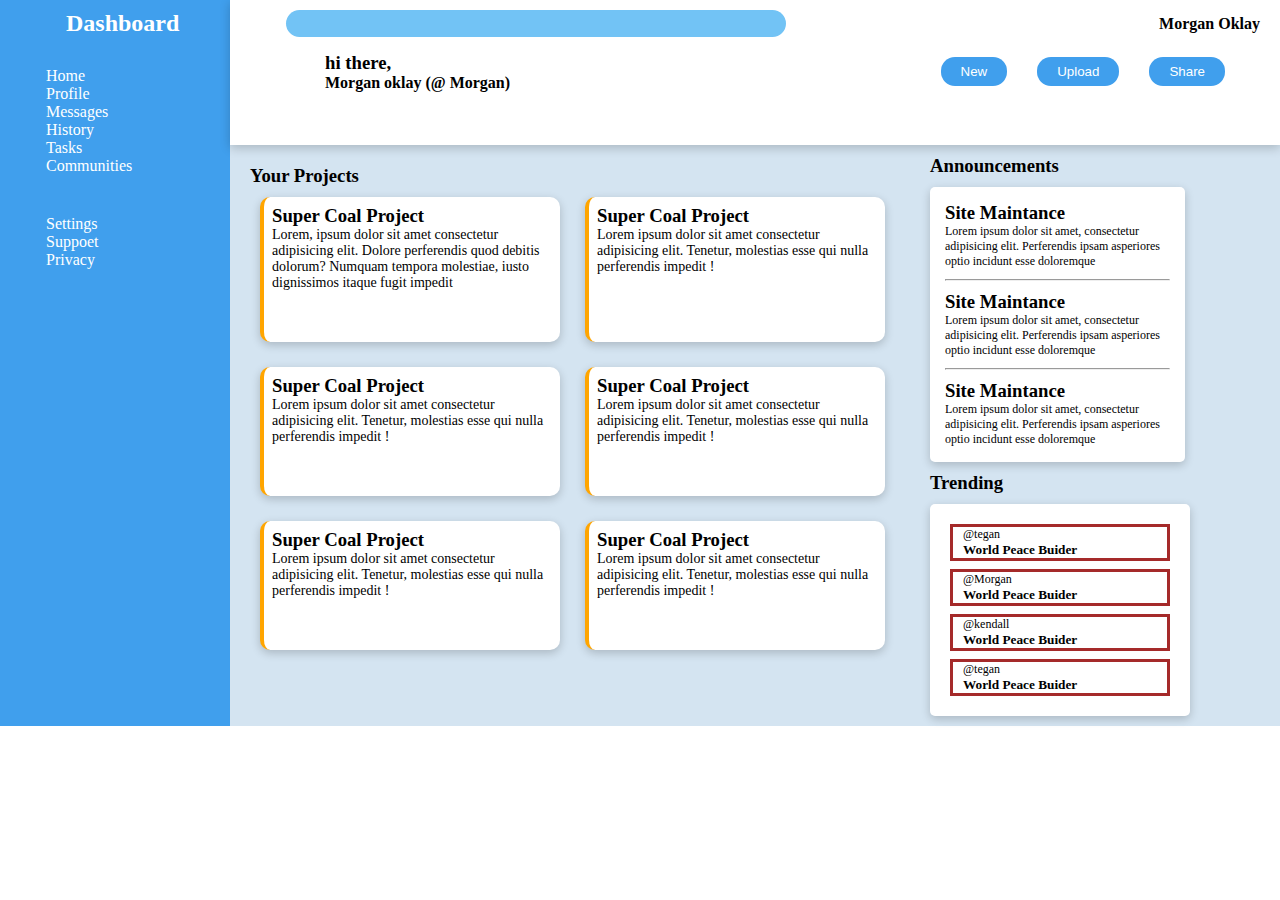
==== dashboard/index.html @ 97518a73 "Add files via upload" ====
<!DOCTYPE html>
<html lang="en">
<head>
    <meta charset="UTF-8">
    <meta name="viewport" content="width=device-width, initial-scale=1.0">
    <title>Document</title>
    <link rel="stylesheet" href="style.css">
    <script src="https://kit.fontawesome.com/0e24cb56ae.js" crossorigin="anonymous"></script>
</head>
<body>
    <div class="container">
        <div class="item1">
            <span class="logo">
                <img src="images/layout.png" alt="">
                <h1>Dashboard</h1>
            </span>
            <span class="navi">
                <li><i class="fa-solid fa-house"></i> Home</li>
                <li><i class="fa-solid fa-address-card"></i> Profile</li>
                <li><i class="fa-solid fa-message"></i> Messages</li>
                <li><i class="fa-solid fa-clock"></i> History</li>
                <li> <i class="fa-solid fa-file"></i> Tasks</li>
                <li><i class="fa-solid fa-user-group"></i> Communities</li>
            </span>
            <span >
                <li> <i class="fa-solid fa-gear"></i>Settings</li>
                <li> <i class="fa-solid fa-circle-question"></i>Suppoet</li>
                <li> <i class="fa-solid fa-shield-heart"></i>Privacy</li>
            </span>
        </div>

        <div class="item2">

            <div class="div1">
                <span class="search">
                    <i class="fa-solid fa-magnifying-glass"></i>
                    <input type="text">
                </span>

                <span class="info">
                    <i class="fa-regular fa-bell"></i>
                    <img src="images/profile.png" alt="">
                    <h4>Morgan Oklay</h4>
                </span>
            </div>

            <div class="div2">
                <div class="select">
                    <img src="images/profile.png" alt="">
                    <fieldset>
                        <h3>hi there,</h3>
                    <h4>Morgan oklay (@ Morgan)</h4>
                    </fieldset>
                    
                </div>
                <div class="buttons">
                    <button>New</button>
                    <button>Upload</button>
                    <button>Share</button>
                </div>
            </div>
           
            
        </div>

        <div class="item3">
            <h3>Your Projects</h3>
            <div class="grid-container">
                <div class="box1">
                    <H3>Super Coal Project</H3>
                    <p>Lorem, ipsum dolor sit amet consectetur adipisicing elit. Dolore perferendis quod debitis dolorum? Numquam tempora molestiae, iusto dignissimos itaque fugit impedit </p>
                    <span class="icons">
                        <i class="fa-light fa-star"></i>
                        <i class="fa-light fa-eye"></i>
                        <i class="fa-solid fa-code-fork"></i>
                    </span>
                </div>
                <div class="box1">
                    <H3>Super Coal Project</H3>
                    <p>Lorem ipsum dolor sit amet consectetur adipisicing elit. Tenetur, molestias esse qui nulla perferendis impedit !</p>
                    <span class="icons">
                        <i class="fa-light fa-star"></i>
                        <i class="fa-light fa-eye"></i>
                        <i class="fa-solid fa-code-fork"></i>
                </div>
                <div class="box1">
                    <H3>Super Coal Project</H3>
                    <p>Lorem ipsum dolor sit amet consectetur adipisicing elit. Tenetur, molestias esse qui nulla perferendis impedit !</p>
                    <span class="icons">
                        <i class="fa-light fa-star"></i>
                        <i class="fa-light fa-eye"></i>
                        <i class="fa-solid fa-code-fork"></i>
                </div>
                <div class="box1">
                    <H3>Super Coal Project</H3>
                    <p>Lorem ipsum dolor sit amet consectetur adipisicing elit. Tenetur, molestias esse qui nulla perferendis impedit !</p>
                    <span class="icons">
                        <i class="fa-light fa-star"></i>
                        <i class="fa-light fa-eye"></i>
                        <i class="fa-solid fa-code-fork"></i>
                </div>
                <div class="box1">
                    <H3>Super Coal Project</H3>
                    <p>Lorem ipsum dolor sit amet consectetur adipisicing elit. Tenetur, molestias esse qui nulla perferendis impedit !</p>
                    <span class="icons">
                        <i class="fa-light fa-star"></i>
                        <i class="fa-light fa-eye"></i>
                        <i class="fa-solid fa-code-fork"></i>
                </div>
                <div class="box1">
                    <H3>Super Coal Project</H3>
                    <p>Lorem ipsum dolor sit amet consectetur adipisicing elit. Tenetur, molestias esse qui nulla perferendis impedit !</p>
                    <span class="icons">
                        <i class="fa-light fa-star"></i>
                        <i class="fa-light fa-eye"></i>
                        <i class="fa-solid fa-code-fork"></i>
                </div>
            </div>
        </div>

        <div class="item4">
            <h3>Announcements</h3>
            <div class="box3">
                <span class="site">
                    <h3>Site Maintance</h3>
                    <p>Lorem ipsum dolor sit amet, consectetur adipisicing elit. Perferendis ipsam asperiores optio incidunt esse doloremque </p>
                </span>
                <hr>
                <span class="Communities">
                    <h3>Site Maintance</h3>
                    <p>Lorem ipsum dolor sit amet, consectetur adipisicing elit. Perferendis ipsam asperiores optio incidunt esse doloremque </p>
                </span>
                <hr>
                <span class="update"> 
                    <h3>Site Maintance</h3>
                    <p>Lorem ipsum dolor sit amet, consectetur adipisicing elit. Perferendis ipsam asperiores optio incidunt esse doloremque </p>
                </span>
            </div>
            <h3 style="margin-top: 10px;">Trending</h3>
            <div class="box5">
                <span class="teagan">
                    <img src="images/profile.png" alt="">
                    <div>
                        <p>@tegan</p>
                        <h5>World Peace Buider</h5>
                    </div>
                </span>
                <span class="Morgan">         
                    <img src="images/profile.png" alt="">
                    <div>
                        <p>@Morgan</p>
                        <h5>World Peace Buider</h5>
                    </div>
                </span>
                <span class="kendall">
                    <img src="images/profile.png" alt="">
                    <div>
                        <p>@kendall</p>
                        <h5>World Peace Buider</h5>
                    </div>
                </span>
                <span class="next">
                    <img src="images/profile.png" alt="">
                    <div>
                        <p>@tegan</p>
                        <h5>World Peace Buider</h5>
                    </div>
                </span>
            </div>

        </div>
       
        
    </div>
</body>
</html>
---- dashboard/style.css ----
*{
    margin: 0;
    padding: 0;
    box-sizing: border-box;
}

/* base styles*/
.container{
    display: grid;
    background-color: rgb(212, 228, 241);
    grid-template-columns: repeat( 5, 230px);
    grid-template-rows: repeat( 5, 1fr);
   
}
li{
    list-style: none;
    text-decoration: none;
}
i{
    margin: 6px 18px; 
}

/* individual styling*/

.item1{
    grid-row:1/6;
    grid-column: 1 / 2;
    padding-left: 10px;
    background-color: rgb(64, 159, 237);
    color: white;
}
        .logo{
            display: flex;
            align-items: center;
            font-size: 12px;
            padding: 10px;
        }
        .logo > img{
        width: 20%;
        margin-right: 6px;
        }
        .navi{
            display: inline-flex;
            flex-direction: column;   
            margin-top: 20px;
        }
        span:not([class]){
            margin-top: 40px;
            display: block;
        }


.item2{
    grid-column:2/7 ;
    grid-row: 1/2;
    background-color: white;
    box-shadow: 0 3px 10px rgb(0 0 0 / 0.2);
    padding: 10px 20px;
}
        input[type= text]{
            border-radius: 20px;
            background-color: rgb(114, 195, 245);
            border: none;
            width: 500px;
            height: 27px;
        }
        .info{
            display: flex;
            align-items: center;
           
        }
        .info img{
            margin: 0px 20px;
        }
       
        button{
           padding: 7px 20px 7px 20px;
           border-radius: 14px;
           color: white;
           background-color: rgb(64, 159, 237);
           border: none;
           margin: 10px 15px ;
        }
        .select img{
            width: 55px;
            margin: 0 10px;
        }
        fieldset{
            border: none;
            
            align-self: center;
        }
        .item2 >.div2{
           
            margin-top: 10px;
            padding-right: 20px;
        }
       
.item3{
    grid-column:2/5;
    grid-row: 2/6;
    padding: 20px;

}
        .grid-container{
            display: grid;
            grid-template-columns: repeat(2,300px);
            gap: 25px;
            margin: 10px;
        }  
        .box1{
            background-color: white;
            box-shadow: 0 3px 10px rgb(0 0 0 / 0.2);
            border-left: 4px solid orange;
            display: flex;
            padding: 8px;
            flex-direction: column;
            border-radius: 10px;
        }
        .box1 p{
            font-size: 14px;
        }
        .icons{
            align-self: flex-end;
            margin-top: 25px;
        }
.item4{
    grid-column:5/7;
    grid-row: 2/6;
    padding: 10px ;

}
        .box3, .box5{
            background-color: white;
            box-shadow: 0 3px 10px rgb(0 0 0 / 0.2);
            border-radius: 5px;
            width: fit-content;
            display: block;
        }
        .box3{
            margin-top: 10px;
            padding: 15px;
        }
        span p{
            width: 225px;
            font-size: 12px;
        }
        hr{
            margin-top: 10px;
        }
        .Communities , .update{
            margin-top: 10px;
            display: block;
        }
        .box5{
            padding: 12px;
            margin-top: 10px;
        }
        .box5 span{
            display: flex;
            border: 3px solid brown;   
            width: 220px;  
            margin: 8px;   
        }
       
        .box5 div{
            margin: 0 10px;
        }
       
      
.div1,.search, .info, .div2,.select, .buttons {
    display: flex;
    justify-content: space-between;
    align-items: center
    ;
   
}
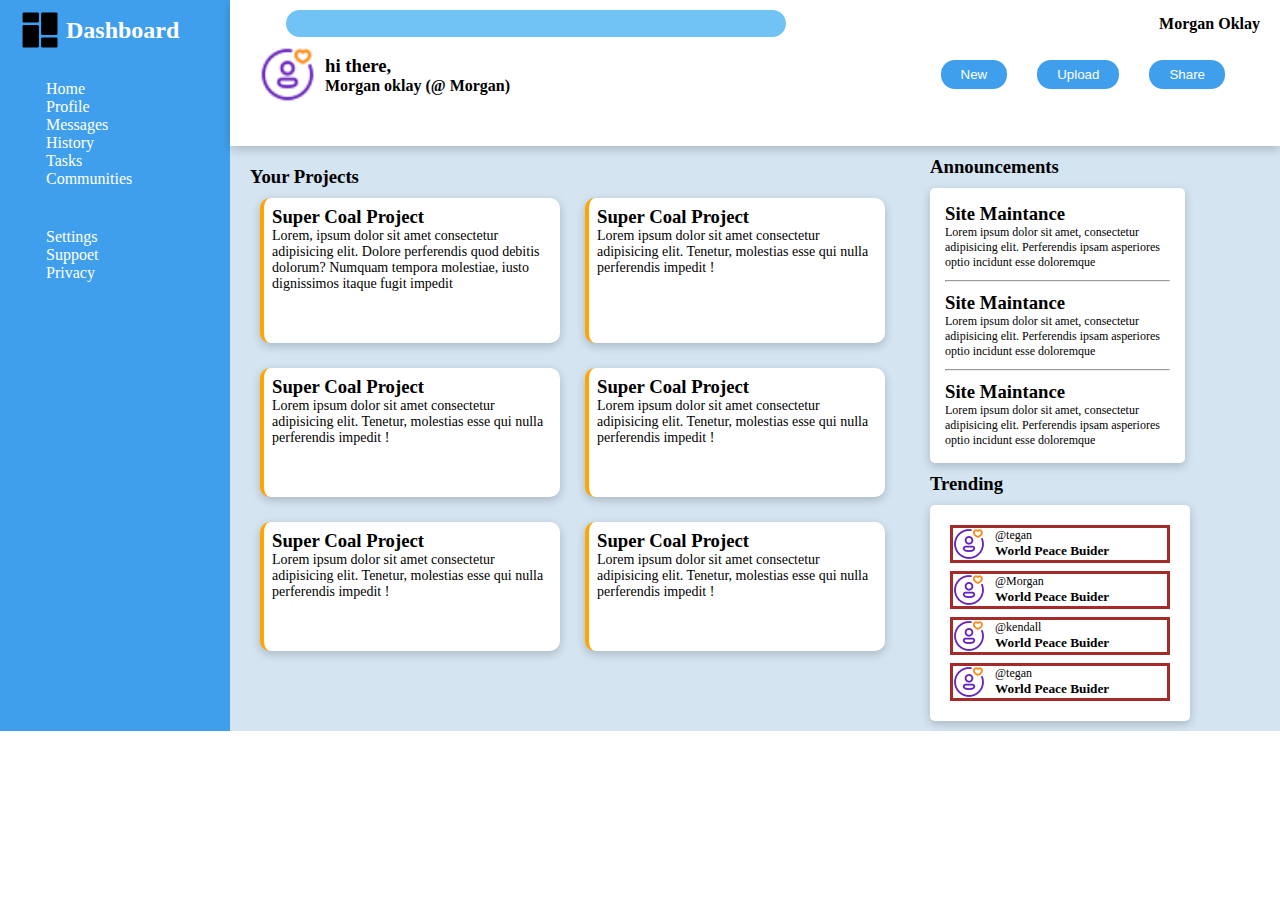
==== commit 48f4157b: "Update index.html" ====
--- a/dashboard/index.html
+++ b/dashboard/index.html
@@ -11,7 +11,7 @@
     <div class="container">
         <div class="item1">
             <span class="logo">
-                <img src="images/layout.png" alt="">
+                <img src="layout.png" alt="">
                 <h1>Dashboard</h1>
             </span>
             <span class="navi">
@@ -46,7 +46,7 @@
 
             <div class="div2">
                 <div class="select">
-                    <img src="images/profile.png" alt="">
+                    <img src="profile.png" alt="">
                     <fieldset>
                         <h3>hi there,</h3>
                     <h4>Morgan oklay (@ Morgan)</h4>
@@ -139,28 +139,28 @@
             <h3 style="margin-top: 10px;">Trending</h3>
             <div class="box5">
                 <span class="teagan">
-                    <img src="images/profile.png" alt="">
+                    <img src="profile.png" alt="">
                     <div>
                         <p>@tegan</p>
                         <h5>World Peace Buider</h5>
                     </div>
                 </span>
                 <span class="Morgan">         
-                    <img src="images/profile.png" alt="">
+                    <img src="profile.png" alt="">
                     <div>
                         <p>@Morgan</p>
                         <h5>World Peace Buider</h5>
                     </div>
                 </span>
                 <span class="kendall">
-                    <img src="images/profile.png" alt="">
+                    <img src="profile.png" alt="">
                     <div>
                         <p>@kendall</p>
                         <h5>World Peace Buider</h5>
                     </div>
                 </span>
                 <span class="next">
-                    <img src="images/profile.png" alt="">
+                    <img src="profile.png" alt="">
                     <div>
                         <p>@tegan</p>
                         <h5>World Peace Buider</h5>
@@ -173,4 +173,4 @@
         
     </div>
 </body>
-</html>+</html>
